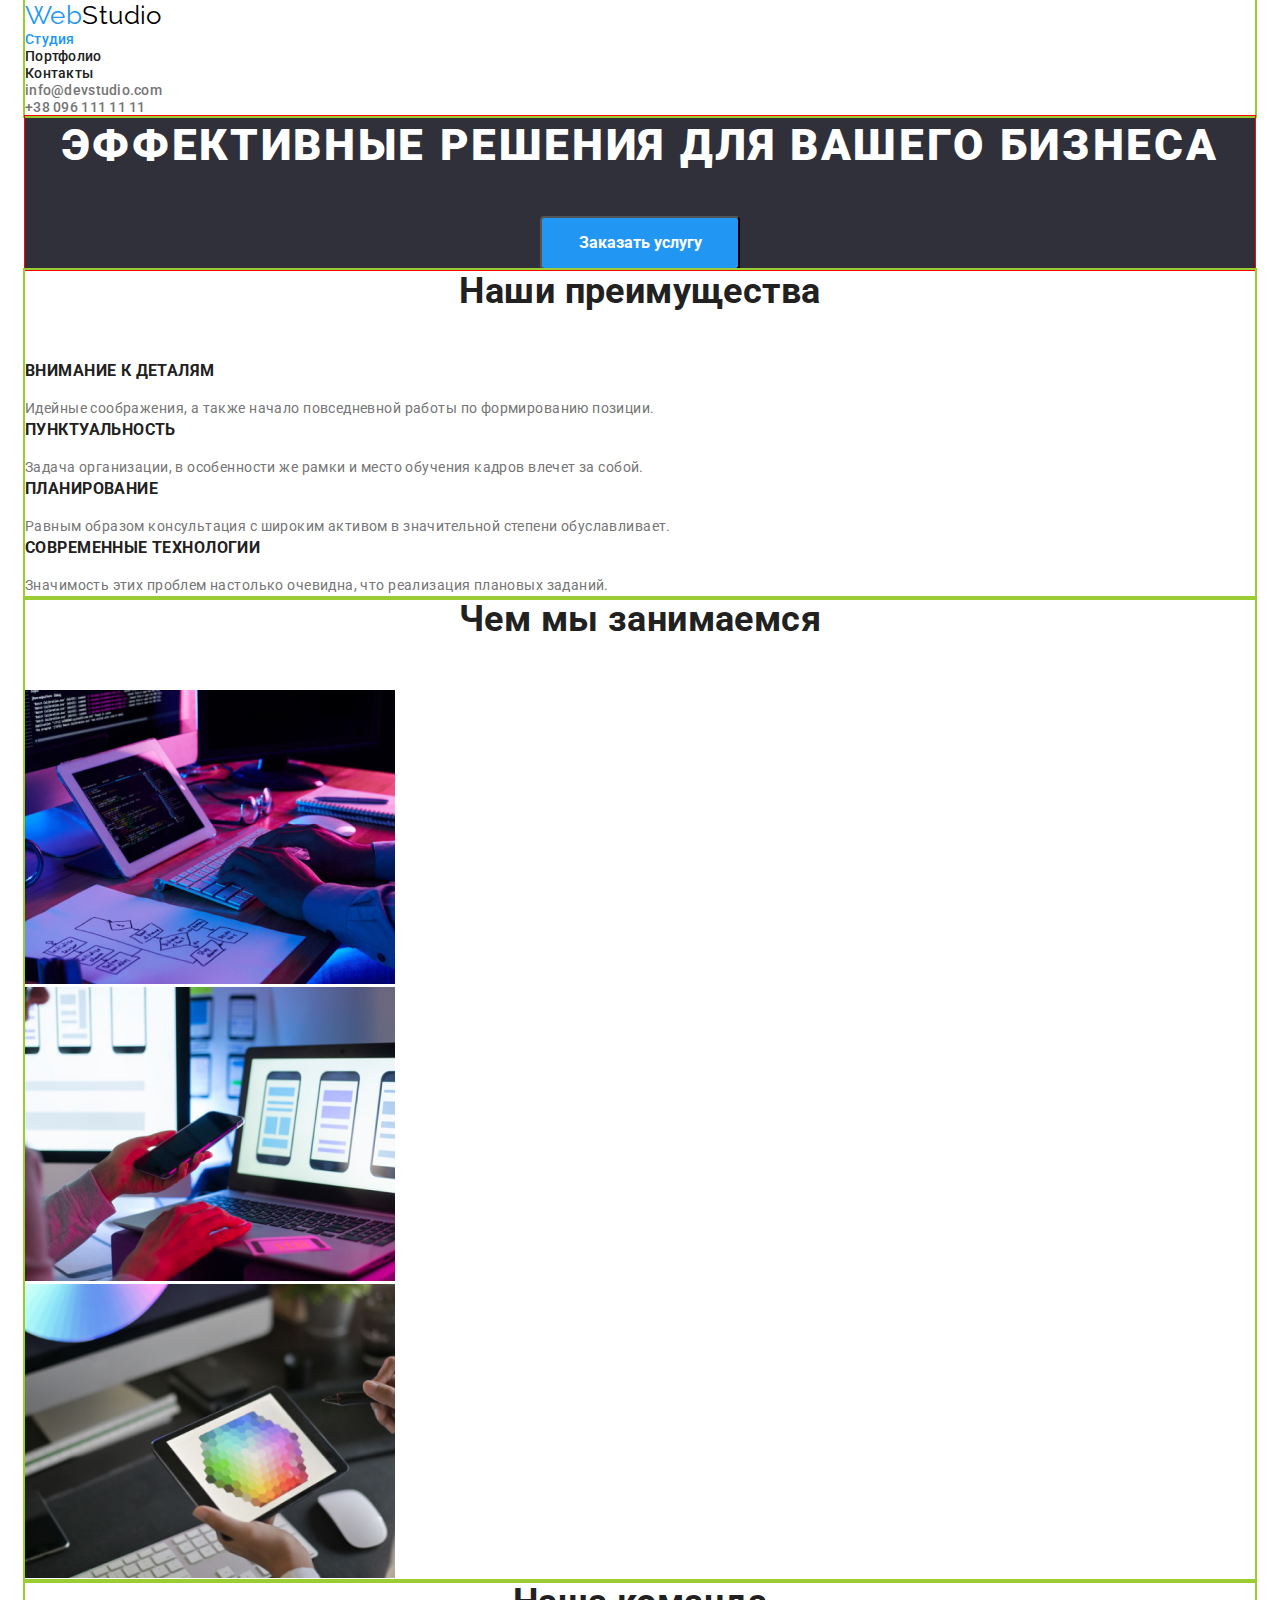
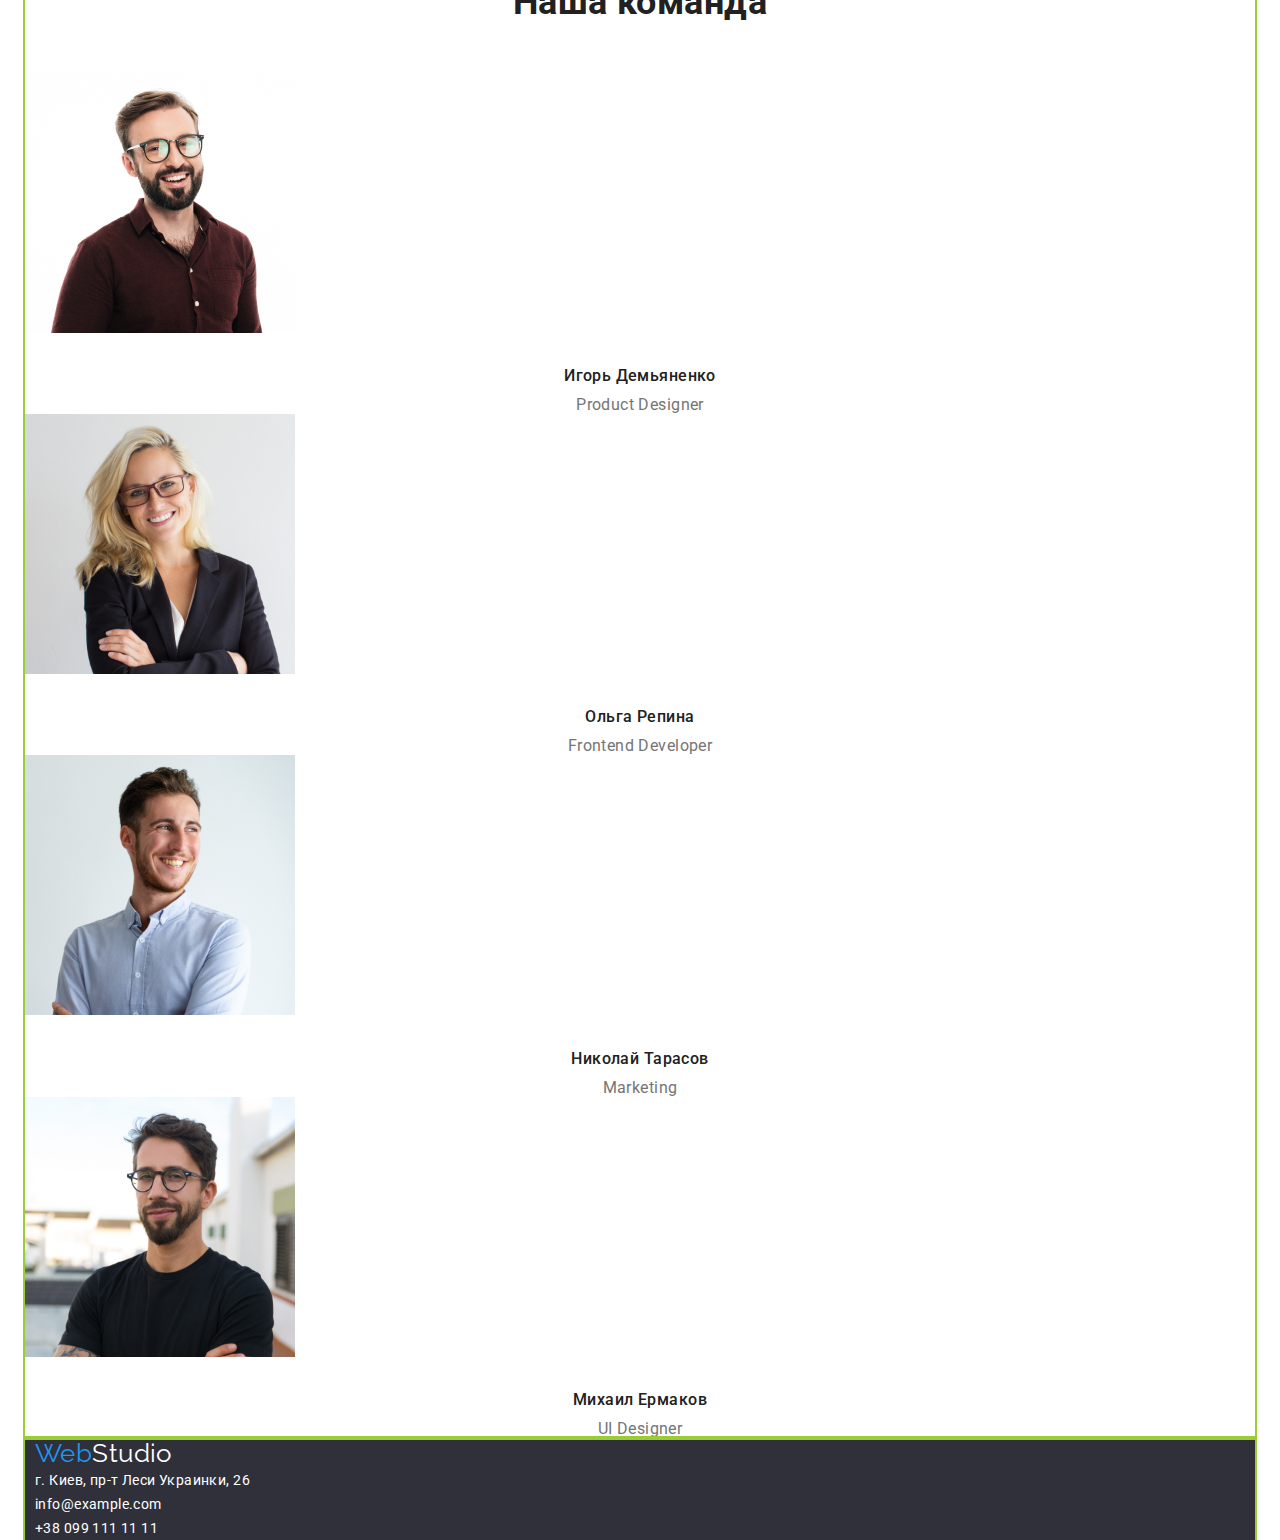
==== index.html @ 4008ea49 "margin padding" ====
<!DOCTYPE html>
<html lang="ru">
<head>
    <meta charset="UTF-8">
    <meta http-equiv="X-UA-Compatible" content="IE=edge">
    <meta name="viewport" content="width=device-width, initial-scale=1.0">
    <title>Document</title>
    <link href="https://fonts.googleapis.com/css2?family=Raleway:wght@700&family=Roboto:wght@400;500;700;900&display=swap"
        rel="stylesheet">
    <link rel="stylesheet" href="https://cdnjs.cloudflare.com/ajax/libs/modern-normalize/1.0.0/modern-normalize.min.css">        
    <link rel="stylesheet" href="./css/styles.css">
</head>
<body>
    <header>
      <div class="container">
            <nav class="header">
                <a class="logo" href="index.html">Web<span class="studio-style">Studio</span></a>
                <ul class="nav-site">
                    <li>
                        <a class="link current" href="./index.html">Студия</a>
                    </li>
                    <li>
                        <a class="link" href="./portfolio.html">Портфолио</a>
                    </li>
                    <li>
                        <a class="link" href="">Контакты</a>
                    </li>
                </ul>
            </nav>
      
        <ul class="nav-contact">
            <li>
                <a class="email" href="mailto:info@devstudio.com">info@devstudio.com</a>  
            </li>
            <li>
                <a class="tel" href="tel:+380961111111">+38 096 111 11 11</a>
            </li>
        </ul>
        </div>
       
        
    </header>

    <main>
        <!-- Hero section -->
        <section class="hero-section container">
            <h1 class="hero-title">Эффективные решения для вашего бизнеса</h1>
            <button type="button" class="button"> Заказать услугу </button> 
        </section>

    
    <!-- our preferences -->
    <section class="section">
       <div class="container">
            <h2 class="section-title">Наши преимущества</h2>
            <ul class="preferences-list">
                <li>
                    <h3 class="content-title">Внимание к деталям</h3>
                    <p class="text">Идейные соображения, а также начало повседневной работы по формированию позиции.</p>
                </li>
                <li>
                    <h3 class="content-title">Пунктуальность</h3>
                    <p class="text">Задача организации, в особенности же рамки и место обучения кадров влечет за собой.</p>
                </li>
                <li>
                    <h3 class="content-title">Планирование</h3>
                    <p class="text">Равным образом консультация с широким активом в значительной степени обуславливает.</p>
                </li>
                <li>
                    <h3 class="content-title">Современные технологии</h3>
                    <p class="text">Значимость этих проблем настолько очевидна, что реализация плановых заданий.</p>
                </li>
            </ul>
       </div>
    </section>
    
    <!-- What are we doing -->
    <section class="section">
    <div class="container">
        <h2 class="section-title">Чем мы занимаемся</h2>
        <ul>
            <li>
                <img src="./images/box1.jpg" alt="работа за компьютером" width="370">
            </li>
            <li>
                <img src="./images/box2.jpg" alt="работа с приложениями" width="370">
            </li>
            <li>
                <img src="./images/box3.jpg" alt="работа с графикой" width="370">
            </li>
        </ul>
    </div>
    </section>
    <!-- Our team section -->
    <section>
        <div class="container">
            <h2 class="section-title">Наша команда</h2>
            <ul class="team">
                <li>
                    <img src="./images/demjanenko.jpg" alt="Игорь Демьяненко" width="270">
                    <h3 class="team-name">Игорь Демьяненко</h3>
                    <p lang="en" class="position">Product Designer</p>
                </li>
                <li>
                    <img src="./images/repina.jpg" alt="Ольга Репина" width="270">
                    <h3 class="team-name">Ольга Репина</h3>
                    <p lang="en" class="position">Frontend Developer</p>
                </li>
                <li>
                    <img src="./images/tarasov.jpg" alt="Николай Тарасов" width="270">
                    <h3 class="team-name">Николай Тарасов</h3>
                    <p lang="en" class="position">Marketing</p>
                </li>
                <li>
                    <img src="./images/iermakov.jpg" alt="Михаил Ермаков" width="270">
                    <h3 class="team-name">Михаил Ермаков</h3>
                    <p lang="en" class="position">UI Designer</p>
                </li>
            </ul>
        </div>
    </section>
    </main>

    <!-- Footer section -->
    <footer class="footer-section container">
        <a class="logo" href="index.html">Web<span class="studio-style">Studio</span></a>
       
        <address class="address">
            <ul class="address-list">
                <li>
                    <a href="https://goo.gl/maps/Qix8SAgsikwh32vZ7" class="address-offline"
                    target="_blank" rel="noreferrer noopener">
                    г. Киев, пр-т Леси Украинки, 26</a>
                </li>
                <li>
                    <a href="mailto:info@example.com" class="address-email">info@example.com</a>
                </li>
                <li>
                    <a href="tel:+380991111111" class="address-tel">+38 099 111 11 11</a>
                </li>
            </ul>
        </address>
    </footer>


</body>
</html>
---- css/styles.css ----
/* цвет контента 757575 */
/* цвет заголовков 212121 */
/* цвет фона команды F5F4FA */
/* синий 2196F3 */
/* герой 2F303A */
/* лого 000000 */

:root {
  --title-text-colour: #212121;
  --primary-text-colour: #757575;
  --accent-colour: #2196f3;
  --background-color: white;
  --studio-stile-color: black;
  --section-backgroun-colour: #2f303a;
  --text-white-accent-colour: #ffffff;
  --button-background-colour: #f5f4fa;
}

ul {
  list-style: none;
  padding: 0;
  margin: 0;
}
body {
  margin: 0;
  background-color: var(--background-color);
  color: var(--primary-text-colour);
  font-family: 'Roboto', sans-serif;
  font-size: 14px;
  letter-spacing: 0.03em;
}

/* Logo */
.container {
  outline: 2px solid yellowgreen;
  width: 1230px;
  margin: 0 auto;
}
.logo {
  color: var(--accent-colour);
  font-family: Raleway;
  font-size: 26px;
  line-height: 1.19;
  text-decoration: none;
}

.header .studio-style {
  color: var(--studio-stile-color);
}

/* Navigation */

.nav-site .link {
  color: var(--title-text-colour);
  font-weight: 500;
  line-height: 1.14;
  letter-spacing: 0.02em;
  text-decoration: none;
}

.nav-site .link:hover,
.nav-site .link:focus {
  color: var(--accent-colour);
}

.nav-contact .email,
.nav-contact .tel {
  color: var(--primary-text-colour);
  font-weight: 500;
  line-height: 1.14;
  letter-spacing: 0.02em;
  text-decoration: none;
}
.nav-contact .email:hover,
.nav-contact .email:focus {
  color: var(--accent-colour);
}
.nav-contact .tel:hover,
.nav-contact .tel:focus {
  color: var(--accent-colour);
}

.nav-site .link.current {
  color: var(--accent-colour);
}
/* Hero section */
.hero-section {
  background-color: #2f303a;
  text-align: center;

  outline: 1px solid red;
}
.hero-title {
  color: var(--text-white-accent-colour);
  font-weight: 900;
  font-size: 44px;
  line-height: 1.36;
  text-align: center;
  letter-spacing: 0.06em;
  text-transform: uppercase;

  margin-top: 0;
  margin-bottom: 40px;
}

/* Main content */
.section-title {
  color: var(--title-text-colour);
  font-size: 36px;
  line-height: 1.17;
  text-align: center;

  margin-top: 0;
  margin-bottom: 50px;
}
.preferences-list .content-title {
  color: var(--title-text-colour);
  line-height: 1.14;
  text-transform: uppercase;

  margin-bottom: 10;
  margin-top: 0;
}
.preferences-list .text {
  line-height: 1.71;
  margin-bottom: 0px;
  margin-top: 0;
}

/* Our team */
.team-name {
  color: var(--title-text-colour);
  font-weight: 500;
  font-size: 16px;
  line-height: 1.19;
  text-align: center;

  margin-top: 30px;
  margin-bottom: 0;
}
.position {
  font-size: 16px;
  line-height: 1.19;
  text-align: center;

  margin-top: 10px;
  margin-bottom: 0;
}

/* Footer */
.footer-section {
  background-color: var(--section-backgroun-colour);
  padding-left: 10px;
}

.address-offline,
.address-email,
.address-tel {
  font-style: normal;
  color: var(--text-white-accent-colour);
  line-height: 1.71;
}
.footer-section .studio-style {
  color: var(--text-white-accent-colour);
}
.address-offline,
.address-tel,
.address-email {
  text-decoration: none;
}
.address-offline:hover,
.address-offline:focus {
  color: var(--accent-colour);
}
.address-tel:hover,
.address-tel:focus {
  color: var(--accent-colour);
}
.address-email:hover,
.address-email:focus {
  color: var(--accent-colour);
}

/* Buttons */

.button {
  color: var(--text-white-accent-colour);
  background-color: var(--accent-colour);
  font-weight: bold;
  font-size: 16px;
  line-height: 1.88;
  cursor: pointer;

  display: inline-block;
  border-radius: 4px;
  padding: 10px 32px;
  min-width: 200px;
  text-align: center;
  /* border */
}

.button-port {
  color: var(--title-text-colour);
  background-color: var(--button-background-colour);
  font-weight: 500;
  font-size: 16px;
  line-height: 1.63;
  cursor: pointer;

  display: inline-block;
  border-radius: 4px;
  padding: 6px 22px;
  min-width: 200px;
  text-align: center;
  border-color: var(--button-background-colour);
}
.button-port:hover,
.button-port:focus {
  background-color: var(--accent-colour);
  color: var(--text-white-accent-colour);
}
/* portfolio */
.port-title {
  color: var(--title-text-colour);
  font-weight: 700;
  font-size: 18px;
  line-height: 2;
  letter-spacing: 0.06em;
}
.projects p {
  font-size: 16px;
  line-height: 1.87;
  color: var(--primary-text-colour);
}

.projects a {
  text-decoration: none;
}
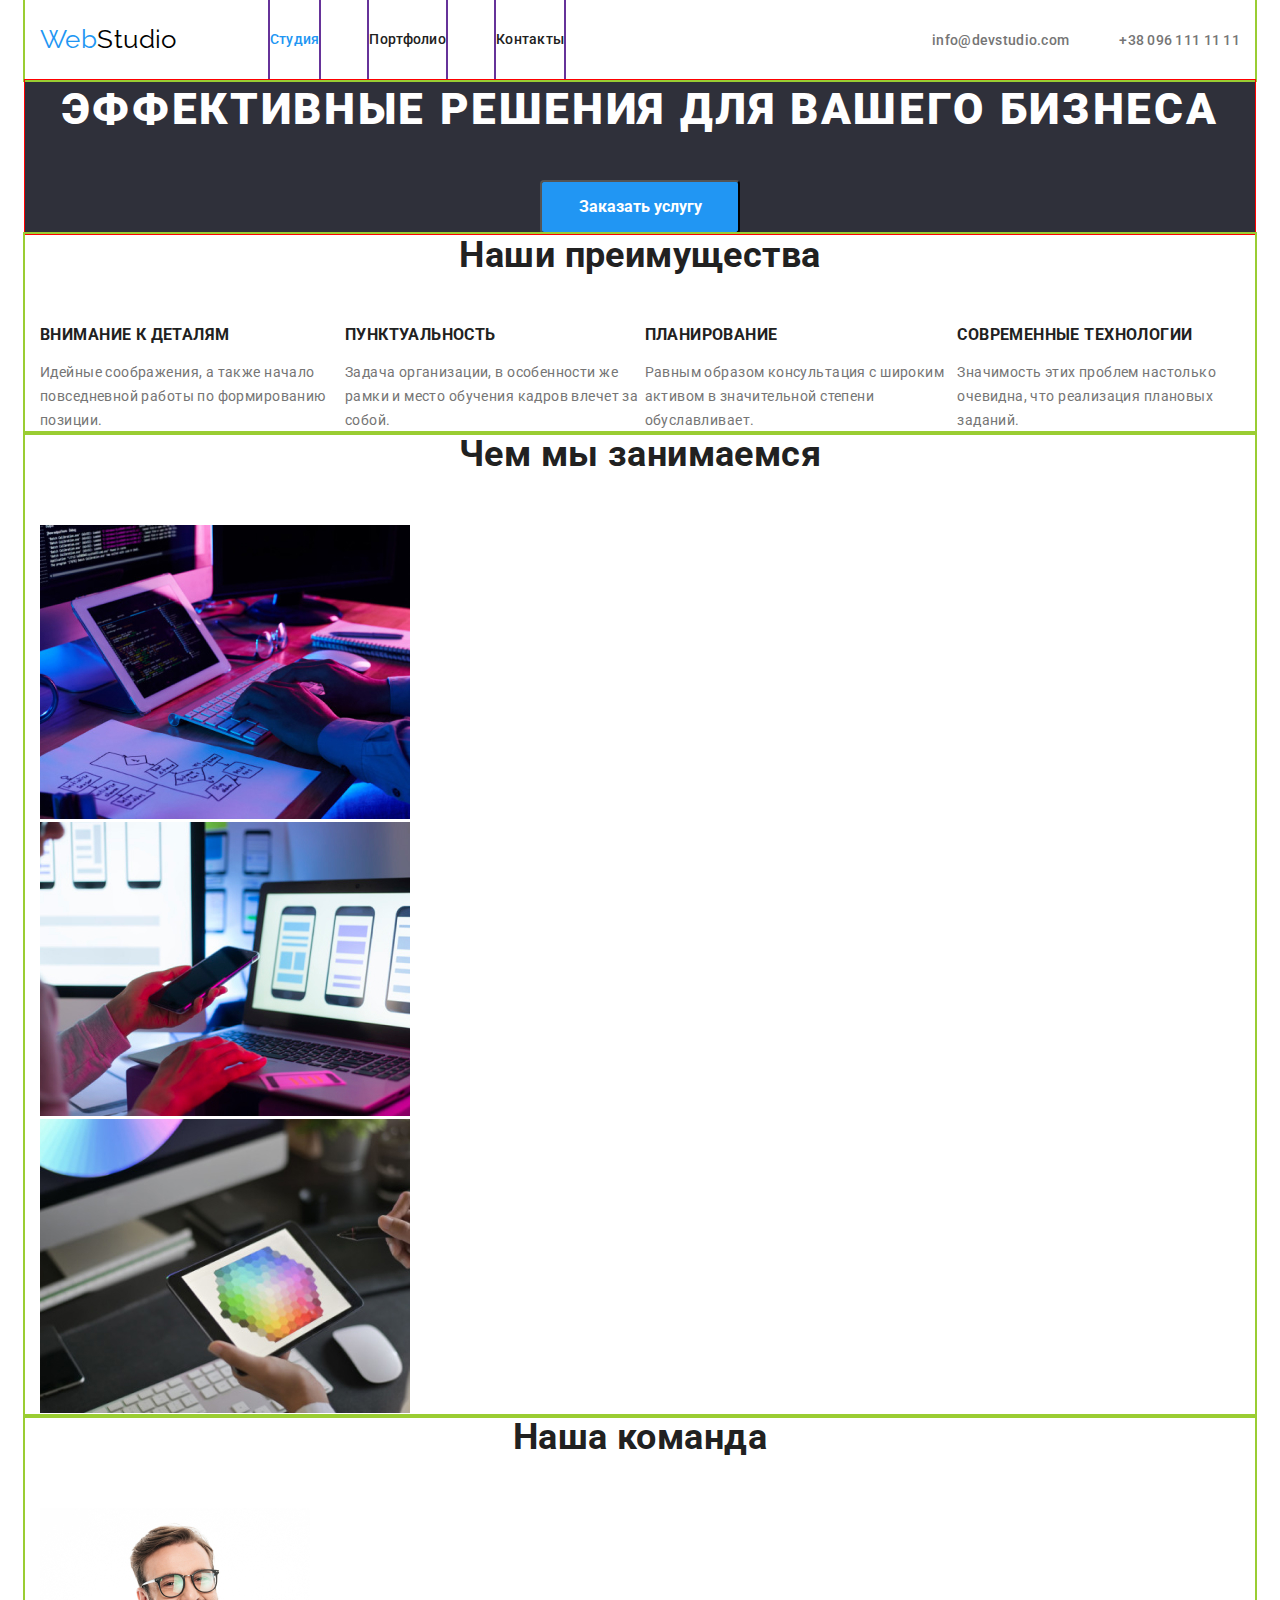
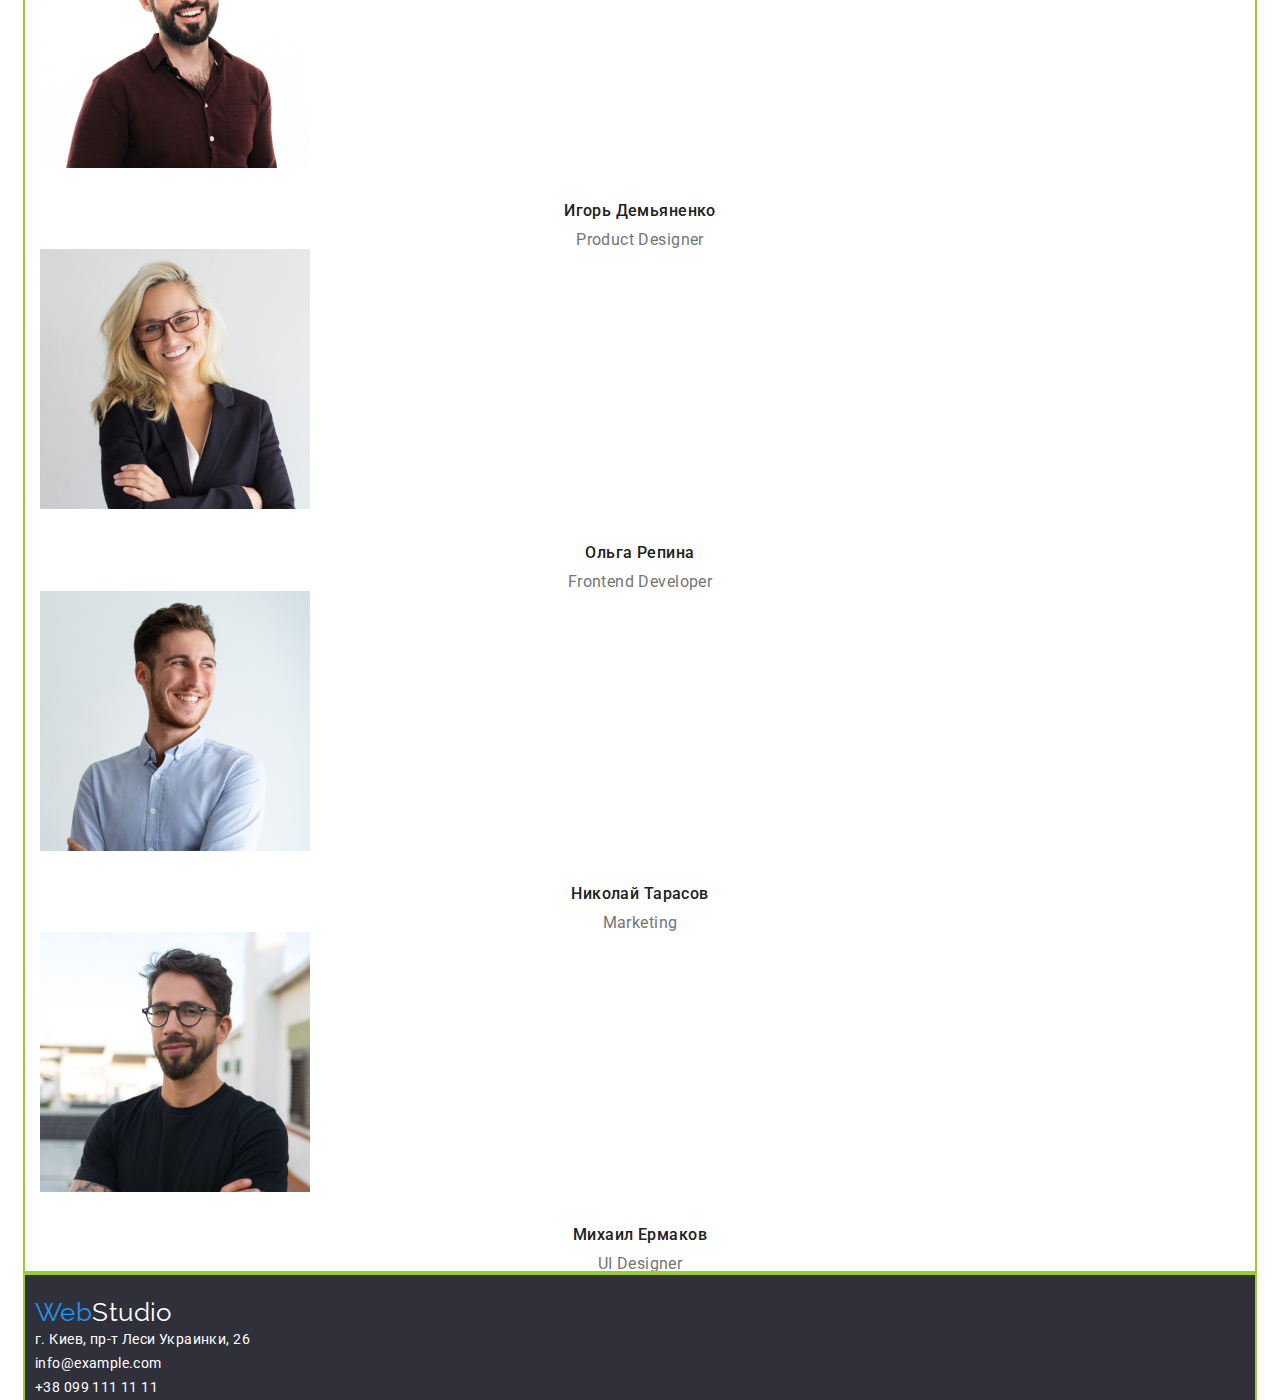
==== commit 1241b114: "flex" ====
--- a/index.html
+++ b/index.html
@@ -12,17 +12,17 @@
 </head>
 <body>
     <header>
-      <div class="container">
+      <div class="container main-nav">
             <nav class="header">
                 <a class="logo" href="index.html">Web<span class="studio-style">Studio</span></a>
                 <ul class="nav-site">
-                    <li>
+                    <li class="item">
                         <a class="link current" href="./index.html">Студия</a>
                     </li>
-                    <li>
+                    <li class="item">
                         <a class="link" href="./portfolio.html">Портфолио</a>
                     </li>
-                    <li>
+                    <li class="item">
                         <a class="link" href="">Контакты</a>
                     </li>
                 </ul>
@@ -30,10 +30,10 @@
       
         <ul class="nav-contact">
             <li>
-                <a class="email" href="mailto:info@devstudio.com">info@devstudio.com</a>  
+                <a class="nav-contact-item email" href="mailto:info@devstudio.com">info@devstudio.com</a>  
             </li>
             <li>
-                <a class="tel" href="tel:+380961111111">+38 096 111 11 11</a>
+                <a class="nav-contact-item tel" href="tel:+380961111111">+38 096 111 11 11</a>
             </li>
         </ul>
         </div>
--- a/css/styles.css
+++ b/css/styles.css
@@ -35,13 +35,21 @@
   outline: 2px solid yellowgreen;
   width: 1230px;
   margin: 0 auto;
+  padding-left: 15px;
+  padding-right: 15px;
 }
 .logo {
+  display: block;
   color: var(--accent-colour);
   font-family: Raleway;
   font-size: 26px;
   line-height: 1.19;
   text-decoration: none;
+
+  padding-top: 24px; /* Костыль. Не смогла понять почему
+   логотип не хочет выравниваться функцией align-items: center; 
+   секции main-nav*/
+  margin-right: 93px;
 }
 
 .header .studio-style {
@@ -49,8 +57,27 @@
 }
 
 /* Navigation */
-
+.main-nav {
+  display: flex;
+  align-items: center;
+  justify-content: space-around;
+}
+
+.nav-site,
+.header {
+  display: flex;
+}
+.nav-site > .item:not(:last-child) {
+  margin-right: 50px;
+}
+.nav-site .item {
+  outline: rebeccapurple solid 2px;
+}
 .nav-site .link {
+  display: block;
+  padding-top: 32px;
+  padding-bottom: 32px;
+
   color: var(--title-text-colour);
   font-weight: 500;
   line-height: 1.14;
@@ -62,7 +89,13 @@
 .nav-site .link:focus {
   color: var(--accent-colour);
 }
-
+.nav-contact {
+  display: flex;
+  margin-left: auto;
+}
+.nav-contact-item.email {
+  margin-right: 50px;
+}
 .nav-contact .email,
 .nav-contact .tel {
   color: var(--primary-text-colour);
@@ -112,6 +145,9 @@
 
   margin-top: 0;
   margin-bottom: 50px;
+}
+.preferences-list {
+  display: flex;
 }
 .preferences-list .content-title {
   color: var(--title-text-colour);
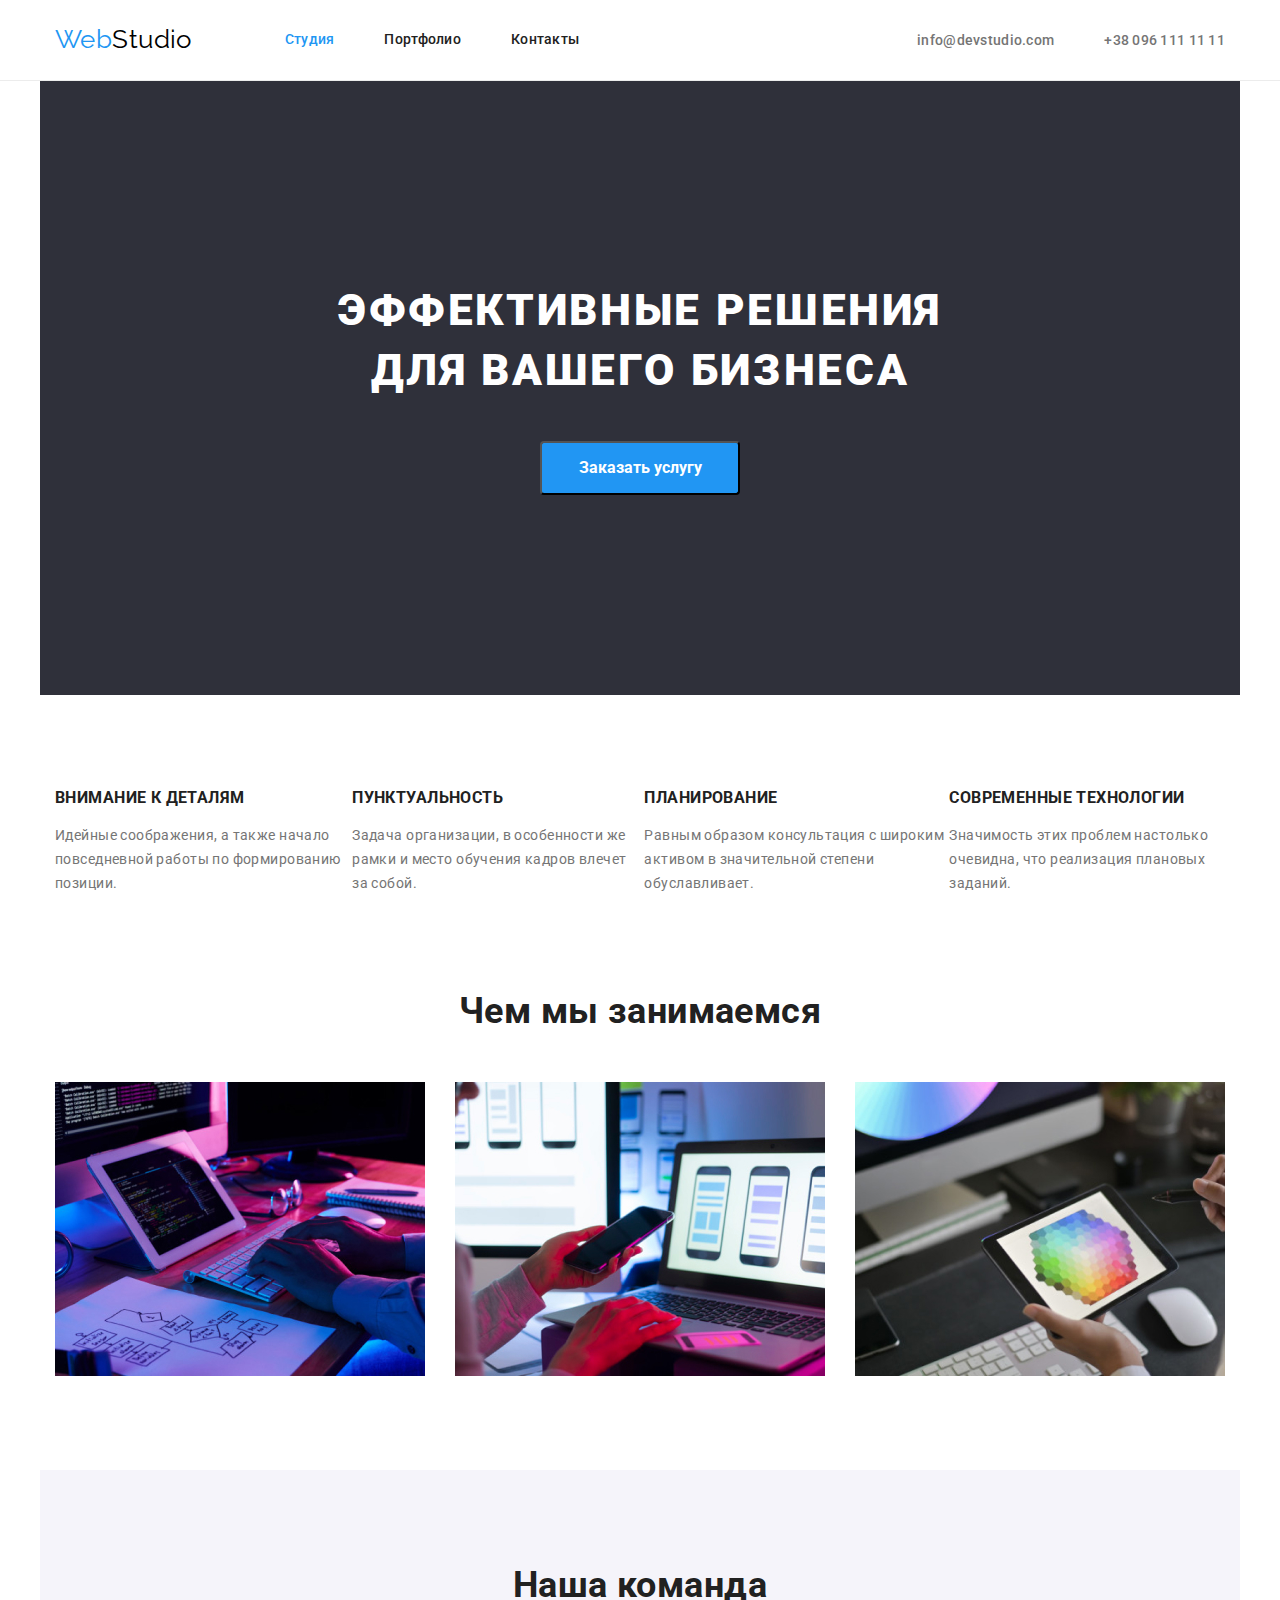
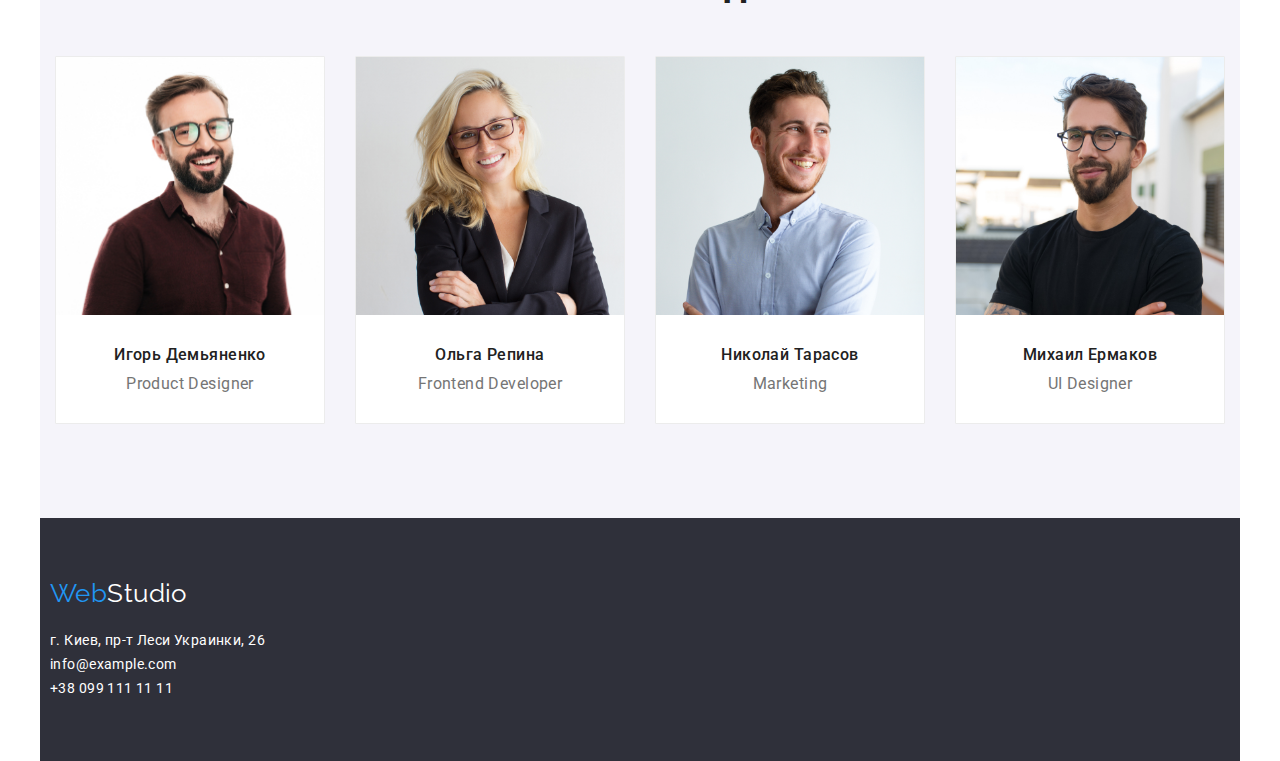
==== commit 0e92482f: "final" ====
--- a/index.html
+++ b/index.html
@@ -14,7 +14,7 @@
     <header>
       <div class="container main-nav">
             <nav class="header">
-                <a class="logo" href="index.html">Web<span class="studio-style">Studio</span></a>
+                <a class="logo-header" href="index.html">Web<span class="studio-style">Studio</span></a>
                 <ul class="nav-site">
                     <li class="item">
                         <a class="link current" href="./index.html">Студия</a>
@@ -51,8 +51,8 @@
     
     <!-- our preferences -->
     <section class="section">
-       <div class="container">
-            <h2 class="section-title">Наши преимущества</h2>
+       <div class="container preferences">
+            <h2 class="section-title preferences">Наши преимущества</h2>
             <ul class="preferences-list">
                 <li>
                     <h3 class="content-title">Внимание к деталям</h3>
@@ -76,43 +76,43 @@
     
     <!-- What are we doing -->
     <section class="section">
-    <div class="container">
+    <div class="container doing">
         <h2 class="section-title">Чем мы занимаемся</h2>
-        <ul>
+        <ul class="doing-images">
             <li>
-                <img src="./images/box1.jpg" alt="работа за компьютером" width="370">
+                <img class="doing-pic" src="./images/box1.jpg" alt="работа за компьютером" width="370">
             </li>
             <li>
-                <img src="./images/box2.jpg" alt="работа с приложениями" width="370">
+                <img class="doing-pic" src="./images/box2.jpg" alt="работа с приложениями" width="370">
             </li>
             <li>
-                <img src="./images/box3.jpg" alt="работа с графикой" width="370">
+                <img class="doing-pic" src="./images/box3.jpg" alt="работа с графикой" width="370">
             </li>
         </ul>
     </div>
     </section>
     <!-- Our team section -->
     <section>
-        <div class="container">
+        <div class="container team-section">
             <h2 class="section-title">Наша команда</h2>
             <ul class="team">
-                <li>
-                    <img src="./images/demjanenko.jpg" alt="Игорь Демьяненко" width="270">
+                <li  class="team-card">
+                    <img class="team-photo" src="./images/demjanenko.jpg" alt="Игорь Демьяненко" width="270">
                     <h3 class="team-name">Игорь Демьяненко</h3>
                     <p lang="en" class="position">Product Designer</p>
                 </li>
-                <li>
-                    <img src="./images/repina.jpg" alt="Ольга Репина" width="270">
+                <li  class="team-card">
+                    <img class="team-photo" src="./images/repina.jpg" alt="Ольга Репина" width="270">
                     <h3 class="team-name">Ольга Репина</h3>
                     <p lang="en" class="position">Frontend Developer</p>
                 </li>
-                <li>
-                    <img src="./images/tarasov.jpg" alt="Николай Тарасов" width="270">
+                <li  class="team-card">
+                    <img class="team-photo" src="./images/tarasov.jpg" alt="Николай Тарасов" width="270">
                     <h3 class="team-name">Николай Тарасов</h3>
                     <p lang="en" class="position">Marketing</p>
                 </li>
-                <li>
-                    <img src="./images/iermakov.jpg" alt="Михаил Ермаков" width="270">
+                <li class="team-card">
+                    <img class="team-photo"src="./images/iermakov.jpg" alt="Михаил Ермаков" width="270">
                     <h3 class="team-name">Михаил Ермаков</h3>
                     <p lang="en" class="position">UI Designer</p>
                 </li>
@@ -122,24 +122,26 @@
     </main>
 
     <!-- Footer section -->
-    <footer class="footer-section container">
-        <a class="logo" href="index.html">Web<span class="studio-style">Studio</span></a>
-       
-        <address class="address">
-            <ul class="address-list">
-                <li>
-                    <a href="https://goo.gl/maps/Qix8SAgsikwh32vZ7" class="address-offline"
-                    target="_blank" rel="noreferrer noopener">
-                    г. Киев, пр-т Леси Украинки, 26</a>
-                </li>
-                <li>
-                    <a href="mailto:info@example.com" class="address-email">info@example.com</a>
-                </li>
-                <li>
-                    <a href="tel:+380991111111" class="address-tel">+38 099 111 11 11</a>
-                </li>
-            </ul>
-        </address>
+    <footer >
+       <div class="footer-section container">
+            <a class="logo-footer" href="index.html">Web<span class="studio-style">Studio</span></a>
+            
+            <address class="address">
+                <ul class="address-list">
+                    <li>
+                        <a href="https://goo.gl/maps/Qix8SAgsikwh32vZ7" class="address-offline" target="_blank"
+                            rel="noreferrer noopener">
+                            г. Киев, пр-т Леси Украинки, 26</a>
+                    </li>
+                    <li>
+                        <a href="mailto:info@example.com" class="address-email">info@example.com</a>
+                    </li>
+                    <li>
+                        <a href="tel:+380991111111" class="address-tel">+38 099 111 11 11</a>
+                    </li>
+                </ul>
+            </address>
+       </div>
     </footer>
 
 
--- a/css/styles.css
+++ b/css/styles.css
@@ -14,6 +14,10 @@
   --section-backgroun-colour: #2f303a;
   --text-white-accent-colour: #ffffff;
   --button-background-colour: #f5f4fa;
+  --line-color: #ececec;
+  --team-background: #f5f4fa;
+  --team-card-bg: #ffffff;
+  --hero-button-hover: #188ce8;
 }
 
 ul {
@@ -32,13 +36,15 @@
 
 /* Logo */
 .container {
-  outline: 2px solid yellowgreen;
-  width: 1230px;
+  width: 1200px;
   margin: 0 auto;
   padding-left: 15px;
   padding-right: 15px;
-}
-.logo {
+
+  margin-left: auto;
+  margin-right: auto;
+}
+.logo-header {
   display: block;
   color: var(--accent-colour);
   font-family: Raleway;
@@ -46,15 +52,18 @@
   line-height: 1.19;
   text-decoration: none;
 
-  padding-top: 24px; /* Костыль. Не смогла понять почему
-   логотип не хочет выравниваться функцией align-items: center; 
-   секции main-nav*/
+  padding-top: 24px;
   margin-right: 93px;
 }
 
 .header .studio-style {
   color: var(--studio-stile-color);
 }
+header {
+  border-bottom-width: 1px;
+  border-bottom-style: solid;
+  border-bottom-color: var(--line-color);
+}
 
 /* Navigation */
 .main-nav {
@@ -70,9 +79,9 @@
 .nav-site > .item:not(:last-child) {
   margin-right: 50px;
 }
-.nav-site .item {
+/* .nav-site .item {
   outline: rebeccapurple solid 2px;
-}
+} */
 .nav-site .link {
   display: block;
   padding-top: 32px;
@@ -103,6 +112,9 @@
   line-height: 1.14;
   letter-spacing: 0.02em;
   text-decoration: none;
+
+  padding-top: 32px;
+  padding-bottom: 32px;
 }
 .nav-contact .email:hover,
 .nav-contact .email:focus {
@@ -120,8 +132,6 @@
 .hero-section {
   background-color: #2f303a;
   text-align: center;
-
-  outline: 1px solid red;
 }
 .hero-title {
   color: var(--text-white-accent-colour);
@@ -131,9 +141,13 @@
   text-align: center;
   letter-spacing: 0.06em;
   text-transform: uppercase;
+  width: 696px;
 
   margin-top: 0;
   margin-bottom: 40px;
+  margin-right: auto;
+  margin-left: auto;
+ 
 }
 
 /* Main content */
@@ -146,8 +160,31 @@
   margin-top: 0;
   margin-bottom: 50px;
 }
+.container.preferences,
+.container.doing,
+.team-section.container,
+.filter-list.container,
+.hero-section.container{
+  padding-top: 94px;
+}
+.container.projects,
+.container.doing,
+.container.team-section {
+  padding-bottom: 94px;
+}
+.hero-section.container{
+  padding-top: 200px;
+}
+.footer-section.container{
+  padding-bottom: 60px;
+}
 .preferences-list {
   display: flex;
+}
+/* Hide invisible */
+.section-title.preferences,
+.projects-section {
+  display: none;
 }
 .preferences-list .content-title {
   color: var(--title-text-colour);
@@ -163,7 +200,39 @@
   margin-top: 0;
 }
 
-/* Our team */
+/* what we are doing */
+.doing-images {
+  display: flex;
+  justify-content: space-between;
+}
+.doing-pic,
+.team-photo {
+  display: block;
+}
+
+/* Our team  */
+.team-section{
+   background-color: var(--team-background);
+}
+.team {
+  display: flex;
+  flex-wrap: wrap;
+  margin-right: -30px;
+}
+.team-section img {
+  display: block;
+  max-width: 100%;
+}
+.team > .team-card {
+  flex-basis: calc(100% / 4 - 30px);
+  margin-right: 30px;
+   
+  border-width: 1px;
+  border-style: solid;
+  border-color: var(--line-color);
+  background-color: var(--team-card-bg);
+  border-radius: 1px;
+}
 .team-name {
   color: var(--title-text-colour);
   font-weight: 500;
@@ -180,7 +249,7 @@
   text-align: center;
 
   margin-top: 10px;
-  margin-bottom: 0;
+  margin-bottom: 30px;
 }
 
 /* Footer */
@@ -196,13 +265,26 @@
   color: var(--text-white-accent-colour);
   line-height: 1.71;
 }
+.logo-footer {
+  display: block;
+  color: var(--accent-colour);
+  font-family: Raleway;
+  font-size: 26px;
+  line-height: 1.19;
+  text-decoration: none;
+
+  padding: 60px 0 20px 0;
+  margin: 0;
+}
 .footer-section .studio-style {
   color: var(--text-white-accent-colour);
 }
+
 .address-offline,
 .address-tel,
 .address-email {
   text-decoration: none;
+  padding-bottom: 9px;
 }
 .address-offline:hover,
 .address-offline:focus {
@@ -232,7 +314,13 @@
   padding: 10px 32px;
   min-width: 200px;
   text-align: center;
+
+  margin-bottom: 200px;
   /* border */
+}
+.button:hover,
+.button:focus {
+  background-color: var(--hero-button-hover);
 }
 
 .button-port {
@@ -245,10 +333,17 @@
 
   display: inline-block;
   border-radius: 4px;
+  min-width: 70px;
+  text-align: center;
+  border-color: var(--button-background-colour);
+
   padding: 6px 22px;
-  min-width: 200px;
-  text-align: center;
-  border-color: var(--button-background-colour);
+  margin-right: 8px;
+}
+/* .button-port:last-child {
+  margin-right: 0; 
+  При задавании этого селектора на последний элемент 
+  списка применяется чего-то ко всем элементам*/ 
 }
 .button-port:hover,
 .button-port:focus {
@@ -262,13 +357,49 @@
   font-size: 18px;
   line-height: 2;
   letter-spacing: 0.06em;
-}
-.projects p {
+
+  margin: 0 0 4px 0;
+}
+.projects .port-text {
   font-size: 16px;
   line-height: 1.87;
   color: var(--primary-text-colour);
+
+  margin: 0;
 }
 
 .projects a {
   text-decoration: none;
 }
+
+.filter-list {
+  display: flex;
+  justify-content: center;
+
+  margin: 0 auto;
+}
+
+.projects {
+  display: flex;
+  flex-wrap: wrap;
+  padding-top: 34px;
+}
+.projects-item {
+  width: 370px;
+  margin-right: 30px;
+  margin-bottom: 30px;
+
+  border-width: 1px;
+  border-style: solid;
+  border-color: var(--line-color);
+}
+
+.projects-item:nth-child(3n) {
+  margin-right: 0;
+}
+.projects-item:nth-last-child(-n + 3) {
+  margin-bottom: 0;
+}
+.projects-card {
+  margin: 20px 24px;
+}
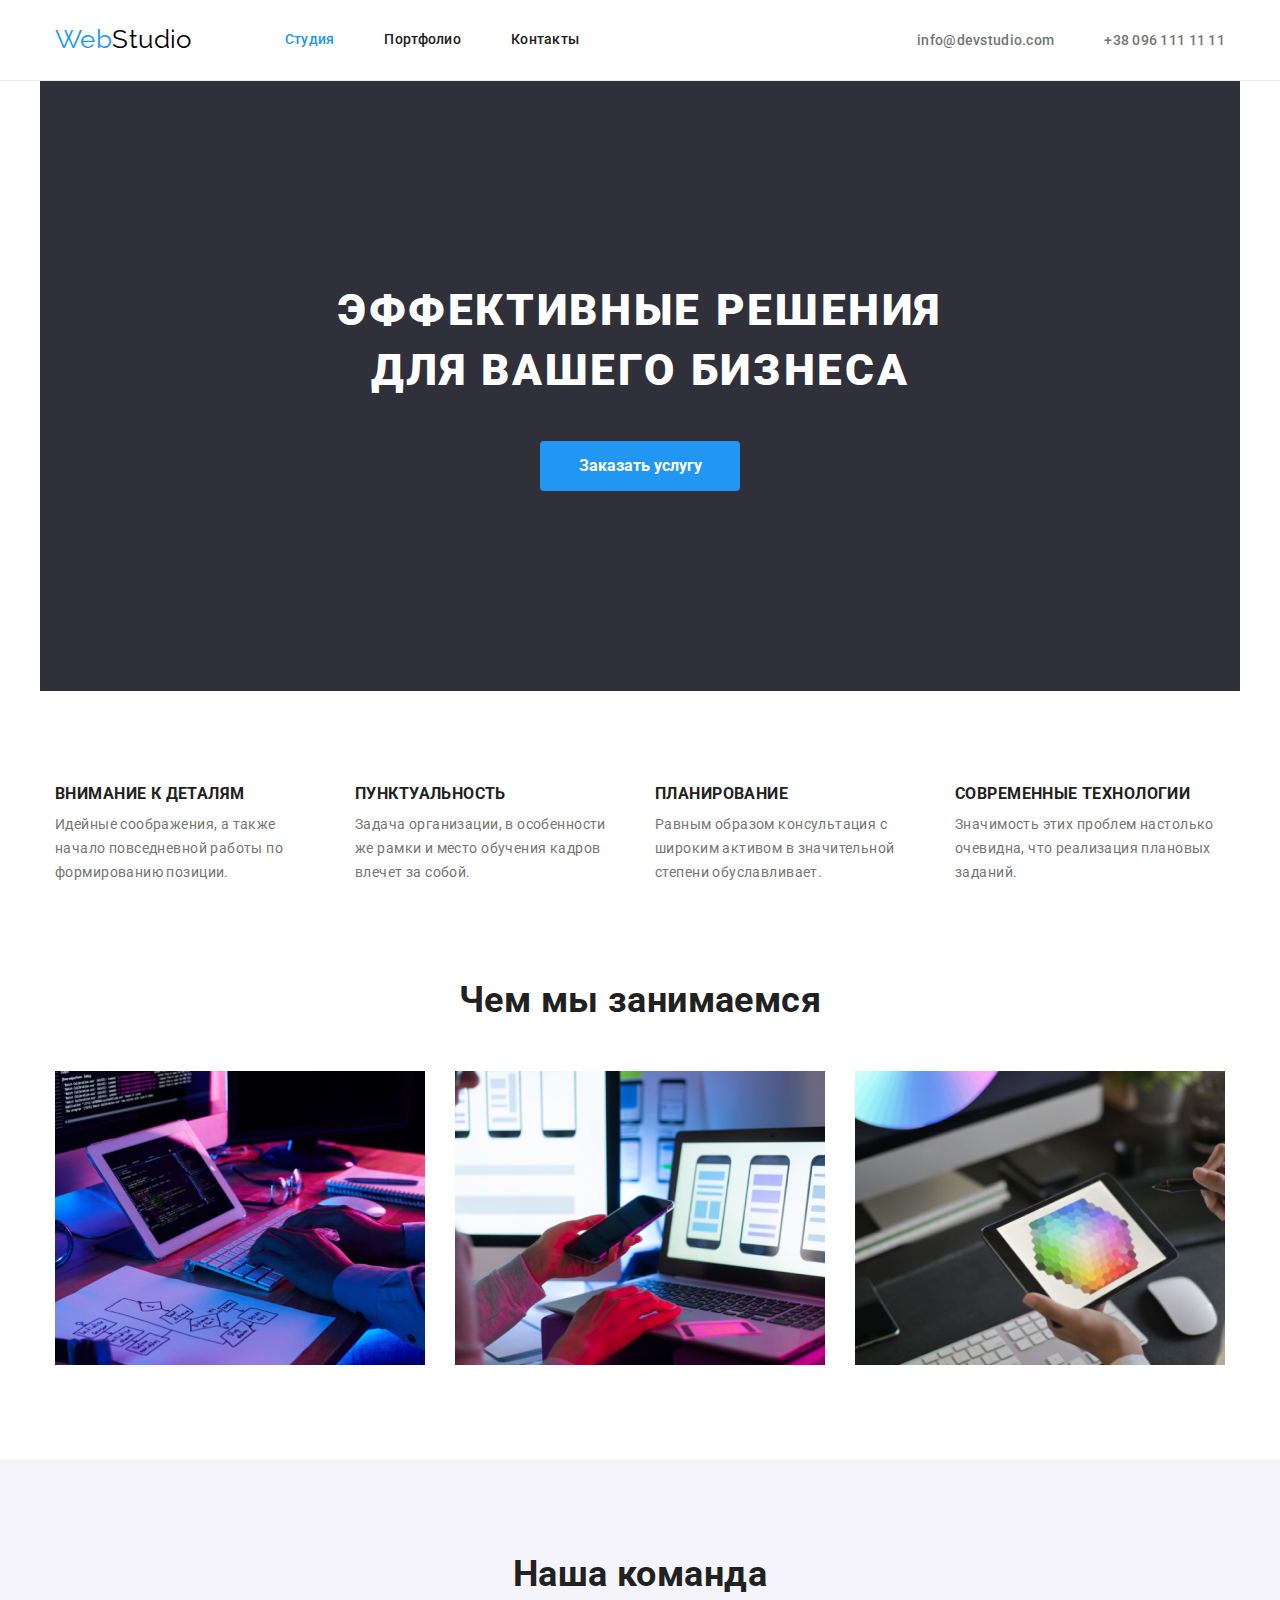
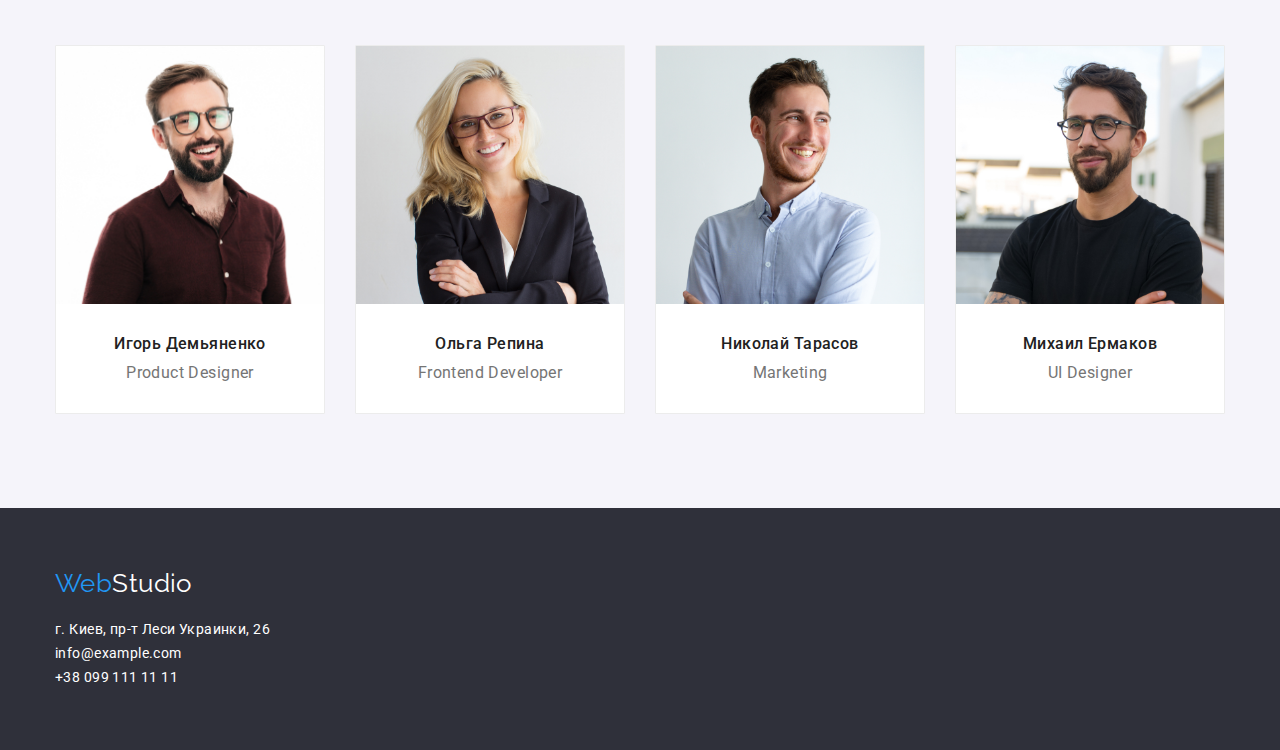
==== commit b10eac6d: "mentor comments1" ====
--- a/index.html
+++ b/index.html
@@ -43,30 +43,32 @@
 
     <main>
         <!-- Hero section -->
-        <section class="hero-section container">
-            <h1 class="hero-title">Эффективные решения для вашего бизнеса</h1>
-            <button type="button" class="button"> Заказать услугу </button> 
+        <section>
+            <div class="hero-section container">
+                <h1 class="hero-title">Эффективные решения для вашего бизнеса</h1>
+                <button type="button" class="button"> Заказать услугу </button>
+            </div>
         </section>
 
     
     <!-- our preferences -->
-    <section class="section">
+    <section class="section preferences">
        <div class="container preferences">
             <h2 class="section-title preferences">Наши преимущества</h2>
             <ul class="preferences-list">
-                <li>
+                <li class="preferences-item">
                     <h3 class="content-title">Внимание к деталям</h3>
                     <p class="text">Идейные соображения, а также начало повседневной работы по формированию позиции.</p>
                 </li>
-                <li>
+                <li class="preferences-item">
                     <h3 class="content-title">Пунктуальность</h3>
                     <p class="text">Задача организации, в особенности же рамки и место обучения кадров влечет за собой.</p>
                 </li>
-                <li>
+                <li class="preferences-item">
                     <h3 class="content-title">Планирование</h3>
                     <p class="text">Равным образом консультация с широким активом в значительной степени обуславливает.</p>
                 </li>
-                <li>
+                <li class="preferences-item">
                     <h3 class="content-title">Современные технологии</h3>
                     <p class="text">Значимость этих проблем настолько очевидна, что реализация плановых заданий.</p>
                 </li>
@@ -92,29 +94,37 @@
     </div>
     </section>
     <!-- Our team section -->
-    <section>
+    <section class="section team-section">
         <div class="container team-section">
             <h2 class="section-title">Наша команда</h2>
             <ul class="team">
                 <li  class="team-card">
                     <img class="team-photo" src="./images/demjanenko.jpg" alt="Игорь Демьяненко" width="270">
-                    <h3 class="team-name">Игорь Демьяненко</h3>
-                    <p lang="en" class="position">Product Designer</p>
+                    <div class="team-text">
+                        <h3 class="team-name">Игорь Демьяненко</h3>
+                        <p lang="en" class="position">Product Designer</p>
+                    </div>
                 </li>
                 <li  class="team-card">
                     <img class="team-photo" src="./images/repina.jpg" alt="Ольга Репина" width="270">
-                    <h3 class="team-name">Ольга Репина</h3>
-                    <p lang="en" class="position">Frontend Developer</p>
+                    <div class="team-text">
+                        <h3 class="team-name">Ольга Репина</h3>
+                        <p lang="en" class="position">Frontend Developer</p>
+                    </div>
                 </li>
                 <li  class="team-card">
                     <img class="team-photo" src="./images/tarasov.jpg" alt="Николай Тарасов" width="270">
-                    <h3 class="team-name">Николай Тарасов</h3>
-                    <p lang="en" class="position">Marketing</p>
+                    <div class="team-text">
+                        <h3 class="team-name">Николай Тарасов</h3>
+                        <p lang="en" class="position">Marketing</p>
+                    </div>
                 </li>
                 <li class="team-card">
                     <img class="team-photo"src="./images/iermakov.jpg" alt="Михаил Ермаков" width="270">
-                    <h3 class="team-name">Михаил Ермаков</h3>
-                    <p lang="en" class="position">UI Designer</p>
+                    <div class="team-text">
+                        <h3 class="team-name">Михаил Ермаков</h3>
+                        <p lang="en" class="position">UI Designer</p>
+                    </div>
                 </li>
             </ul>
         </div>
@@ -122,22 +132,22 @@
     </main>
 
     <!-- Footer section -->
-    <footer >
-       <div class="footer-section container">
+    <footer class="footer-section" >
+       <div class="container">
             <a class="logo-footer" href="index.html">Web<span class="studio-style">Studio</span></a>
             
             <address class="address">
                 <ul class="address-list">
                     <li>
-                        <a href="https://goo.gl/maps/Qix8SAgsikwh32vZ7" class="address-offline" target="_blank"
+                        <a href="https://goo.gl/maps/Qix8SAgsikwh32vZ7" class="address-footer" target="_blank"
                             rel="noreferrer noopener">
                             г. Киев, пр-т Леси Украинки, 26</a>
                     </li>
                     <li>
-                        <a href="mailto:info@example.com" class="address-email">info@example.com</a>
+                        <a href="mailto:info@example.com" class="address-footer">info@example.com</a>
                     </li>
                     <li>
-                        <a href="tel:+380991111111" class="address-tel">+38 099 111 11 11</a>
+                        <a href="tel:+380991111111" class="address-footer">+38 099 111 11 11</a>
                     </li>
                 </ul>
             </address>
--- a/css/styles.css
+++ b/css/styles.css
@@ -19,7 +19,16 @@
   --team-card-bg: #ffffff;
   --hero-button-hover: #188ce8;
 }
-
+h1,
+h2,
+h3,
+h4,
+h5,
+h6,
+p {
+  margin: 0;
+  padding: 0;
+}
 ul {
   list-style: none;
   padding: 0;
@@ -37,7 +46,6 @@
 /* Logo */
 .container {
   width: 1200px;
-  margin: 0 auto;
   padding-left: 15px;
   padding-right: 15px;
 
@@ -147,7 +155,6 @@
   margin-bottom: 40px;
   margin-right: auto;
   margin-left: auto;
- 
 }
 
 /* Main content */
@@ -160,26 +167,34 @@
   margin-top: 0;
   margin-bottom: 50px;
 }
-.container.preferences,
-.container.doing,
+/* .container.preferences, */
+.section {
+  padding-top: 94px;
+  padding-bottom: 94px;
+}
+.section.preferences {
+  padding-bottom: 0;
+}
+/* .container.doing,
 .team-section.container,
 .filter-list.container,
-.hero-section.container{
-  padding-top: 94px;
-}
+.hero-section.container,
 .container.projects,
-.container.doing,
-.container.team-section {
-  padding-bottom: 94px;
-}
-.hero-section.container{
+.container.preferences */
+
+.hero-section.container {
   padding-top: 200px;
-}
-.footer-section.container{
+  padding-bottom: 200px;
+}
+.footer-section.container {
   padding-bottom: 60px;
 }
 .preferences-list {
   display: flex;
+  justify-content: space-between;
+}
+.preferences-item {
+  width: 270px;
 }
 /* Hide invisible */
 .section-title.preferences,
@@ -191,13 +206,10 @@
   line-height: 1.14;
   text-transform: uppercase;
 
-  margin-bottom: 10;
-  margin-top: 0;
+  margin-bottom: 10px;
 }
 .preferences-list .text {
   line-height: 1.71;
-  margin-bottom: 0px;
-  margin-top: 0;
 }
 
 /* what we are doing */
@@ -211,8 +223,8 @@
 }
 
 /* Our team  */
-.team-section{
-   background-color: var(--team-background);
+.section.team-section {
+  background-color: var(--team-background);
 }
 .team {
   display: flex;
@@ -226,7 +238,7 @@
 .team > .team-card {
   flex-basis: calc(100% / 4 - 30px);
   margin-right: 30px;
-   
+
   border-width: 1px;
   border-style: solid;
   border-color: var(--line-color);
@@ -238,32 +250,34 @@
   font-weight: 500;
   font-size: 16px;
   line-height: 1.19;
-  text-align: center;
-
-  margin-top: 30px;
-  margin-bottom: 0;
 }
 .position {
   font-size: 16px;
   line-height: 1.19;
-  text-align: center;
 
   margin-top: 10px;
+}
+.team-text {
+  margin-top: 30px;
   margin-bottom: 30px;
+  text-align: center;
 }
 
 /* Footer */
 .footer-section {
   background-color: var(--section-backgroun-colour);
-  padding-left: 10px;
-}
-
-.address-offline,
-.address-email,
-.address-tel {
+
+  padding-top: 60px;
+  padding-bottom: 60px;
+}
+
+.address-footer {
   font-style: normal;
   color: var(--text-white-accent-colour);
   line-height: 1.71;
+
+  text-decoration: none;
+  padding-bottom: 9px;
 }
 .logo-footer {
   display: block;
@@ -273,29 +287,15 @@
   line-height: 1.19;
   text-decoration: none;
 
-  padding: 60px 0 20px 0;
-  margin: 0;
+  margin-bottom: 20px;
 }
 .footer-section .studio-style {
   color: var(--text-white-accent-colour);
 }
-
-.address-offline,
-.address-tel,
-.address-email {
-  text-decoration: none;
-  padding-bottom: 9px;
-}
-.address-offline:hover,
-.address-offline:focus {
-  color: var(--accent-colour);
-}
-.address-tel:hover,
-.address-tel:focus {
-  color: var(--accent-colour);
-}
-.address-email:hover,
-.address-email:focus {
+.address-footer {
+}
+.address-footer:hover,
+.address-footer:focus {
   color: var(--accent-colour);
 }
 
@@ -314,9 +314,7 @@
   padding: 10px 32px;
   min-width: 200px;
   text-align: center;
-
-  margin-bottom: 200px;
-  /* border */
+  border: none;
 }
 .button:hover,
 .button:focus {
@@ -330,20 +328,25 @@
   font-size: 16px;
   line-height: 1.63;
   cursor: pointer;
+  border: none;
 
   display: inline-block;
   border-radius: 4px;
   min-width: 70px;
   text-align: center;
-  border-color: var(--button-background-colour);
 
   padding: 6px 22px;
+}
+.filter-list-item {
   margin-right: 8px;
 }
-/* .button-port:last-child {
-  margin-right: 0; 
-  При задавании этого селектора на последний элемент 
-  списка применяется чего-то ко всем элементам*/ 
+.filter-list-item:last-child {
+  margin-right: 0;
+}
+.button-port:hover,
+.button-port:focus {
+  background-color: var(--accent-colour);
+  color: var(--text-white-accent-colour);
 }
 .button-port:hover,
 .button-port:focus {
@@ -364,8 +367,6 @@
   font-size: 16px;
   line-height: 1.87;
   color: var(--primary-text-colour);
-
-  margin: 0;
 }
 
 .projects a {
@@ -382,7 +383,7 @@
 .projects {
   display: flex;
   flex-wrap: wrap;
-  padding-top: 34px;
+  margin-top: 34px;
 }
 .projects-item {
   width: 370px;
@@ -403,3 +404,7 @@
 .projects-card {
   margin: 20px 24px;
 }
+/* .projects.container {
+  margin-right: -30px;
+  margin-bottom: -30px;
+} */
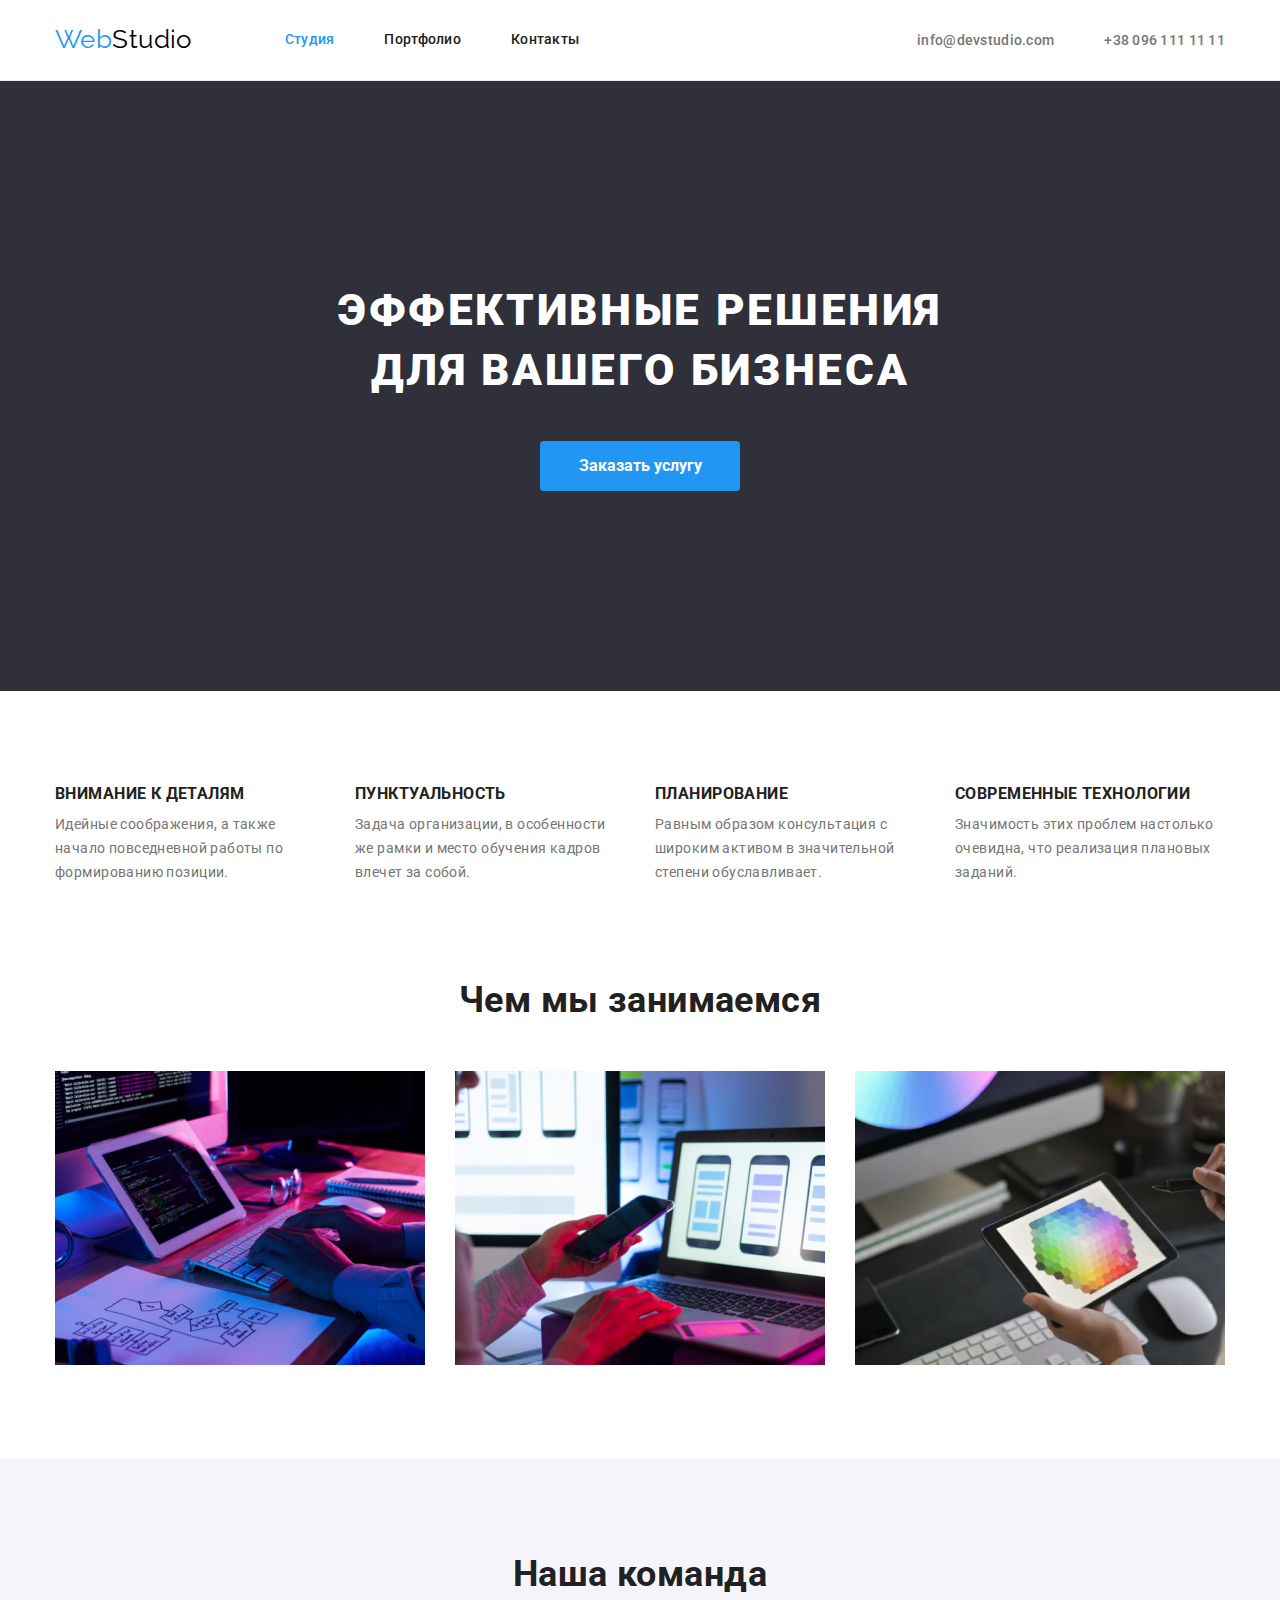
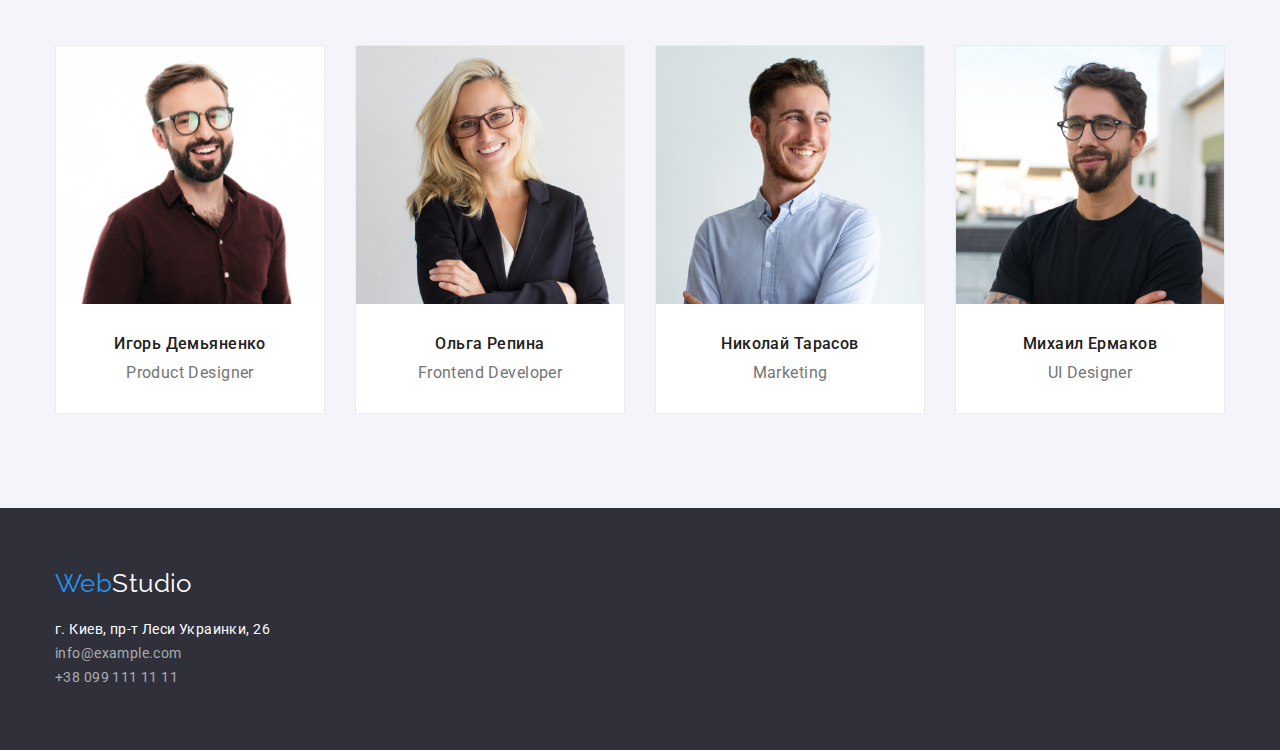
==== commit 733d217d: "mentor comments2" ====
--- a/index.html
+++ b/index.html
@@ -43,8 +43,8 @@
 
     <main>
         <!-- Hero section -->
-        <section>
-            <div class="hero-section container">
+        <section class="hero-section">
+            <div class="container">
                 <h1 class="hero-title">Эффективные решения для вашего бизнеса</h1>
                 <button type="button" class="button"> Заказать услугу </button>
             </div>
@@ -144,10 +144,10 @@
                             г. Киев, пр-т Леси Украинки, 26</a>
                     </li>
                     <li>
-                        <a href="mailto:info@example.com" class="address-footer">info@example.com</a>
+                        <a href="mailto:info@example.com" class="address-footer email">info@example.com</a>
                     </li>
                     <li>
-                        <a href="tel:+380991111111" class="address-footer">+38 099 111 11 11</a>
+                        <a href="tel:+380991111111" class="address-footer tel">+38 099 111 11 11</a>
                     </li>
                 </ul>
             </address>
--- a/css/styles.css
+++ b/css/styles.css
@@ -11,6 +11,7 @@
   --accent-colour: #2196f3;
   --background-color: white;
   --studio-stile-color: black;
+  --footer-email-tel-color: rgba(255, 255, 255, 0.6);
   --section-backgroun-colour: #2f303a;
   --text-white-accent-colour: #ffffff;
   --button-background-colour: #f5f4fa;
@@ -29,6 +30,11 @@
   margin: 0;
   padding: 0;
 }
+img {
+  display: block;
+  max-width: 100%;
+  height: auto;
+}
 ul {
   list-style: none;
   padding: 0;
@@ -140,6 +146,8 @@
 .hero-section {
   background-color: #2f303a;
   text-align: center;
+  padding-top: 200px;
+  padding-bottom: 200px;
 }
 .hero-title {
   color: var(--text-white-accent-colour);
@@ -182,10 +190,6 @@
 .container.projects,
 .container.preferences */
 
-.hero-section.container {
-  padding-top: 200px;
-  padding-bottom: 200px;
-}
 .footer-section.container {
   padding-bottom: 60px;
 }
@@ -230,10 +234,6 @@
   display: flex;
   flex-wrap: wrap;
   margin-right: -30px;
-}
-.team-section img {
-  display: block;
-  max-width: 100%;
 }
 .team > .team-card {
   flex-basis: calc(100% / 4 - 30px);
@@ -277,7 +277,7 @@
   line-height: 1.71;
 
   text-decoration: none;
-  padding-bottom: 9px;
+  margin-bottom: 9px;
 }
 .logo-footer {
   display: block;
@@ -292,7 +292,12 @@
 .footer-section .studio-style {
   color: var(--text-white-accent-colour);
 }
-.address-footer {
+.address-footer.email,
+.address-footer.tel {
+  color: var(--footer-email-tel-color);
+}
+.address-footer.tel {
+  padding-bottom: 0;
 }
 .address-footer:hover,
 .address-footer:focus {
@@ -383,7 +388,7 @@
 .projects {
   display: flex;
   flex-wrap: wrap;
-  margin-top: 34px;
+  margin-top: 50px;
 }
 .projects-item {
   width: 370px;
@@ -402,7 +407,7 @@
   margin-bottom: 0;
 }
 .projects-card {
-  margin: 20px 24px;
+  padding: 20px 24px;
 }
 /* .projects.container {
   margin-right: -30px;
